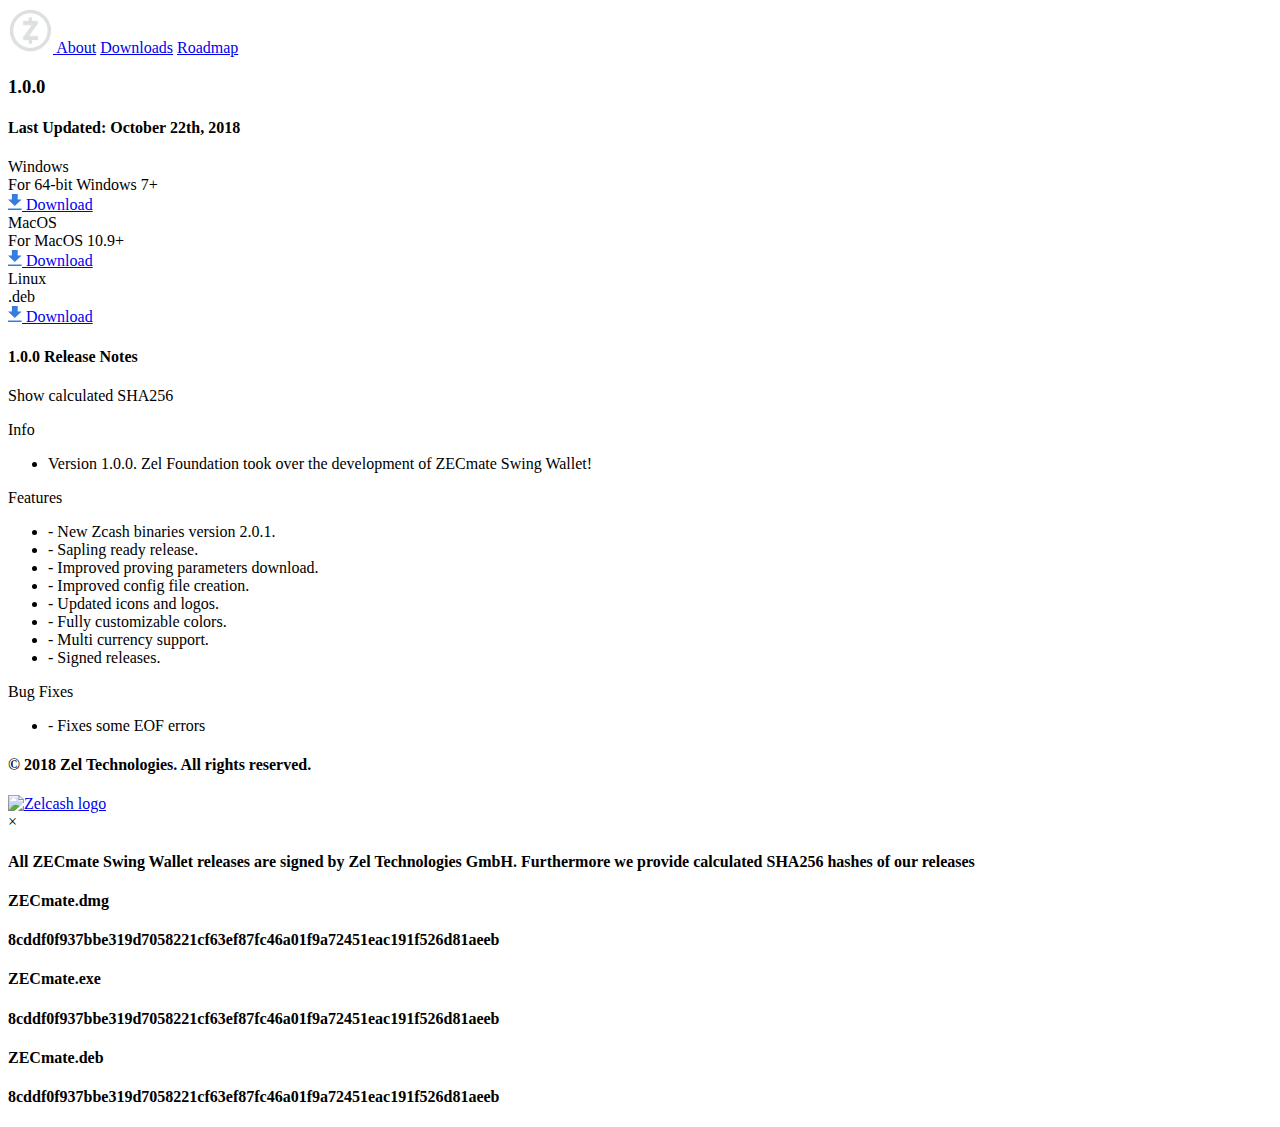
==== downloads/index.html @ d3f6c0b5 "ZECmate" ====
<!DOCTYPE html>
<html lang="en" dir="ltr">

<head>
  <meta charset="utf-8">
  <link rel="shortcut icon" type="image/x-icon" href="../img/favicon.ico">
  <link href="https://fonts.googleapis.com/css?family=Heebo:100,300,400,500,700" rel="stylesheet">
  <link rel="stylesheet" href="../css/tachyons.min.css">
  <link rel="stylesheet" href="../css/style.css?v=3">
  <title>ZECmate Swing Wallet — Downloads</title>

  <!-- Global site tag (gtag.js) - Google Analytics -->
  <script async src="https://www.googletagmanager.com/gtag/js?id=UA-120023197-2"></script>
  <script>
    window.dataLayer = window.dataLayer || [];
    function gtag() { dataLayer.push(arguments); }
    gtag('js', new Date());

    gtag('config', 'UA-120023197-2');
  </script>
</head>

<body>

  <header class="fixed bg-black-60 w-100 center tc pa4 dn db-ns z-1">
    <a href="/" class="link v-mid mr3 mr6-l absolute top-1 left-2 mt2 z-2 dn db-l">
      <img src="../img/zecmate-logo.png" style="height:45px">
    </a>
    <a href="/#about" class="link dib f7 f6-l mr3 mr4-l white-50 hover-white-90 ttu tracked-mega fw3">About</a>
    <a href="/downloads" class="link dib f7 f6-l mr3 mr4-l white ttu tracked-mega fw3">Downloads</a>
    <a href="/roadmap" class="link dib f7 f6-l mr3 mr4-l white-50 hover-white-90 ttu tracked-mega fw3">Roadmap</a>
  </header>

  <div class="vh-100 w-100 white">

    <div class="downloads w-100 pt5 pt6-l pa3 center tc">
      <h3 class="code fw2 ttu tracked f3 mb0">1.0.0</h3>
      <h4 class="fw2 ttu tracked f7 mb0 white-50">Last Updated: October 22th, 2018
        </h3>

        <div class="flex-none flex-m flex-l flex-wrap justify-center mw8 center">
          <div class="w-30-l w-100-ns tc ph3 mb5 mt4 mb0-l">
            <div class="card mw6 center tc f3 fw3 white-90 br3 ba b--mid-gray">
              <div class="card__cell pa4 bb b--mid-gray">
                <object class="downloads-box__logo pa3" type="image/svg+xml" data="../img/logo-windows.svg"></object>
                <span class="fw5">Windows</span>
                <div class="f5 white-60">For 64-bit Windows 7+</div>
              </div>
              <div class="card__cell pa4">
                <a class="card__cell__button link bg-white blue hover-bg-blue hover-white bg-animate db fw6 f5 br2 pa3" href="https://github.com/ZcashWallets/zcash-swing-wallet/releases/download/v1.0.0/ZcashSwingWallet-1.0.0.exe">
                  <svg class="v-mid mr1" xmlns="http://www.w3.org/2000/svg" width="14" height="16" viewBox="0 0 14 16"><title>Download
                      Icon
                    </title>
                    <path fill="#357edd" d="M13.6,7.53814714 L9.7155,7.53814714 L9.7155,2 L3.8845,2 L3.8845,7.53814714 L0,7.53814714 L6.8,14 L13.6,7.53814714 Z M0,16.4 L0,18 L13.6,18 L13.6,16.4 L0,16.4 Z"
                      transform="translate(0 -2)" />
                  </svg>
                  Download
                </a>
              </div>
            </div>
          </div>

          <div class="w-30-l w-100-ns tc ph3 mb5 mt4 mb0-l">
            <div class="card mw6 center tc f3 fw3 white-90 br3 ba b--mid-gray">
              <div class="card__cell pa4 bb b--mid-gray">
                <object class="downloads-box__logo pa3" type="image/svg+xml" data="../img/logo-apple.svg"></object>
                <span class="fw5">MacOS</span>
                <div class="f5 white-60">For MacOS 10.9+</div>
              </div>
              <div class="card__cell pa4">
                <a class="card__cell__button link bg-white blue hover-bg-blue hover-white bg-animate db fw6 f5 br2 pa3" href="https://github.com/ZcashWallets/zcash-swing-wallet/releases/download/v1.0.0/ZcashSwingWallet-1.0.0.dmg">
                  <svg class="v-mid mr1" xmlns="http://www.w3.org/2000/svg" width="14" height="16" viewBox="0 0 14 16"><title>Download
                      Icon
                    </title>
                    <path fill="#357edd" d="M13.6,7.53814714 L9.7155,7.53814714 L9.7155,2 L3.8845,2 L3.8845,7.53814714 L0,7.53814714 L6.8,14 L13.6,7.53814714 Z M0,16.4 L0,18 L13.6,18 L13.6,16.4 L0,16.4 Z"
                      transform="translate(0 -2)" />
                  </svg>
                  Download
                </a>
              </div>
            </div>
          </div>

          <div class="w-30-l w-100-ns tc ph3 mb5 mt4 mb0-l">
            <div class="card mw6 center tc f3 fw3 white-90 br3 ba b--mid-gray">
              <div class="card__cell pa4 bb b--mid-gray">
                <object class="downloads-box__logo pa3" type="image/svg+xml" data="../img/logo-tux.svg"></object>
                <span class="fw5">Linux</span>
                <div class="f5 white-60">.deb</div>
              </div>
              <div class="card__cell pa4">
                <a class="card__cell__button link bg-white blue hover-bg-blue hover-white bg-animate db fw6 f5 br2 pa3" href="https://github.com/ZcashWallets/zcash-swing-wallet/releases/download/v1.0.0/ZcashSwingWallet-1.0.0.deb">
                  <svg class="v-mid mr1" xmlns="http://www.w3.org/2000/svg" width="14" height="16" viewBox="0 0 14 16"><title>Download
                      Icon
                    </title>
                    <path fill="#357edd" d="M13.6,7.53814714 L9.7155,7.53814714 L9.7155,2 L3.8845,2 L3.8845,7.53814714 L0,7.53814714 L6.8,14 L13.6,7.53814714 Z M0,16.4 L0,18 L13.6,18 L13.6,16.4 L0,16.4 Z"
                      transform="translate(0 -2)" />
                  </svg>
                  Download
                </a>
              </div>
            </div>
          </div>

        </div>

        <div class="mw7 center mt5 mb5 tl">

          <h4 class="fw2 ttu tracked f7 mb0 white-70">1.0.0 Release Notes</h4>
          <a onclick="openModal()" id="sha" style="cursor:pointer" class="link dib f7 f6-l mr3 mr4-l white-50 hover-white-90 ttu tracked-mega fw3">Show
            calculated SHA256</a>
          <p>Info</p>
          <ul class="list white-70 fw2 pl0">
            <li class="mb2">Version 1.0.0. Zel Foundation took over the development of ZECmate Swing Wallet!</li>
          </ul>
          <p>Features</p>
          <ul class="list white-70 fw2 pl0">
            <li class="mb2">- New Zcash binaries version 2.0.1.</li>
            <li class="mb2">- Sapling ready release.</li>
            <li class="mb2">- Improved proving parameters download.</li>
            <li class="mb2">- Improved config file creation.</li>
            <li class="mb2">- Updated icons and logos.</li>
            <li class="mb2">- Fully customizable colors.</li>
            <li class="mb2">- Multi currency support.</li>
            <li class="mb2">- Signed releases.</li>
          </ul>
          <p>Bug Fixes</p>
          <ul class="list white-70 fw2 pl0">
            <li class="mb2">- Fixes some EOF errors</li>
          </ul>
        </div>

        <div class="w-100 tc db footer mt6 bottom-2 pb6">
          <h4 class="fw3 white-50">© <span id="year">2018</span> Zel Technologies. All rights reserved.</h4>
          <a class="link" href="https://zel.cash" target="_blank" rel="noopener noreferrer">
            <img class="mw4" src="../img/zelcash-logo-text-light.svg" alt="Zelcash logo">
          </a>
        </div>

    </div>

    <div id="shaModal" class="modal">

      <!-- Modal content -->
      <div class="modal-content">
        <span onclick="closeModal()" class="close">&times;</span>
        <h4 class="fw3 f5 white-100 mt4">All ZECmate Swing Wallet releases are signed by Zel Technologies
          GmbH. Furthermore we provide calculated SHA256 hashes of our releases</h4>

        <h4 class="fw2 f6 tracked white-100 mt4"> ZECmate.dmg</h6>
        <h4 class="shahash fw2 ttu tracked f7 mb0 white-100">8cddf0f937bbe319d7058221cf63ef87fc46a01f9a72451eac191f526d81aeeb</h4>
        <h4 class="fw2 f6 tracked white-100 mt4"> ZECmate.exe</h4>
        <h4 class="shahash fw2 ttu tracked f7 mb0 white-100">8cddf0f937bbe319d7058221cf63ef87fc46a01f9a72451eac191f526d81aeeb</h4>
        <h4 class="fw2 f6 tracked white-100 mt4"> ZECmate.deb</h4>
        <h4 class="shahash fw2 ttu tracked f7 mb0 white-100">8cddf0f937bbe319d7058221cf63ef87fc46a01f9a72451eac191f526d81aeeb</h4>

      </div>

    </div>
    <script>
      // Get the modal
      var modal = document.getElementById('shaModal');

      // Get the button that opens the modal
      var btn = document.getElementById("sha");

      // Get the <span> element that closes the modal
      var span = document.getElementsByClassName("close")[0];

      // When the user clicks the button, open the modal 
      function closeModal() {
        modal.style.display = "none";
      }

      // When the user clicks on <span> (x), close the modal
      function openModal() {
        console.log("test")
        modal.style.display = "block";
      }

      // When the user clicks anywhere outside of the modal, close it
      window.onclick = function (event) {
        if (event.target == modal) {
          modal.style.display = "none";
        }
      }
    </script>
</body>

</html>
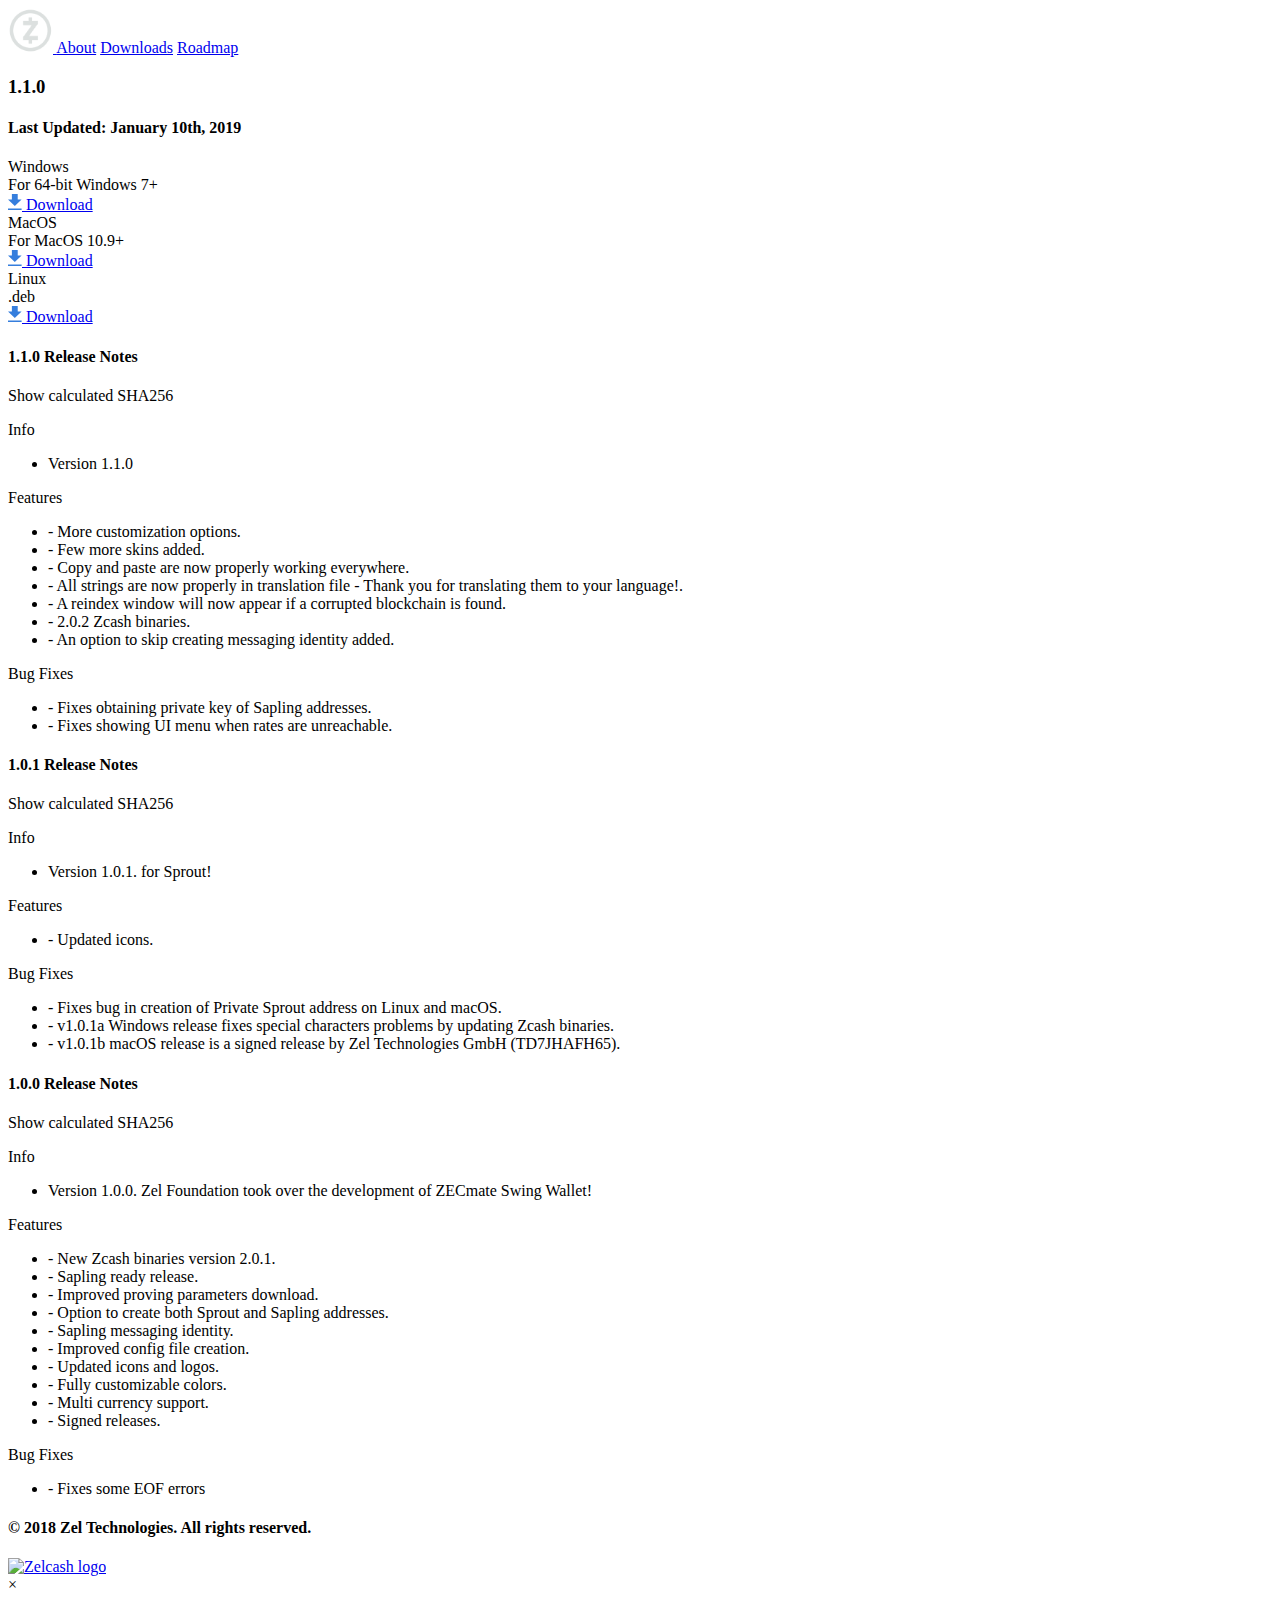
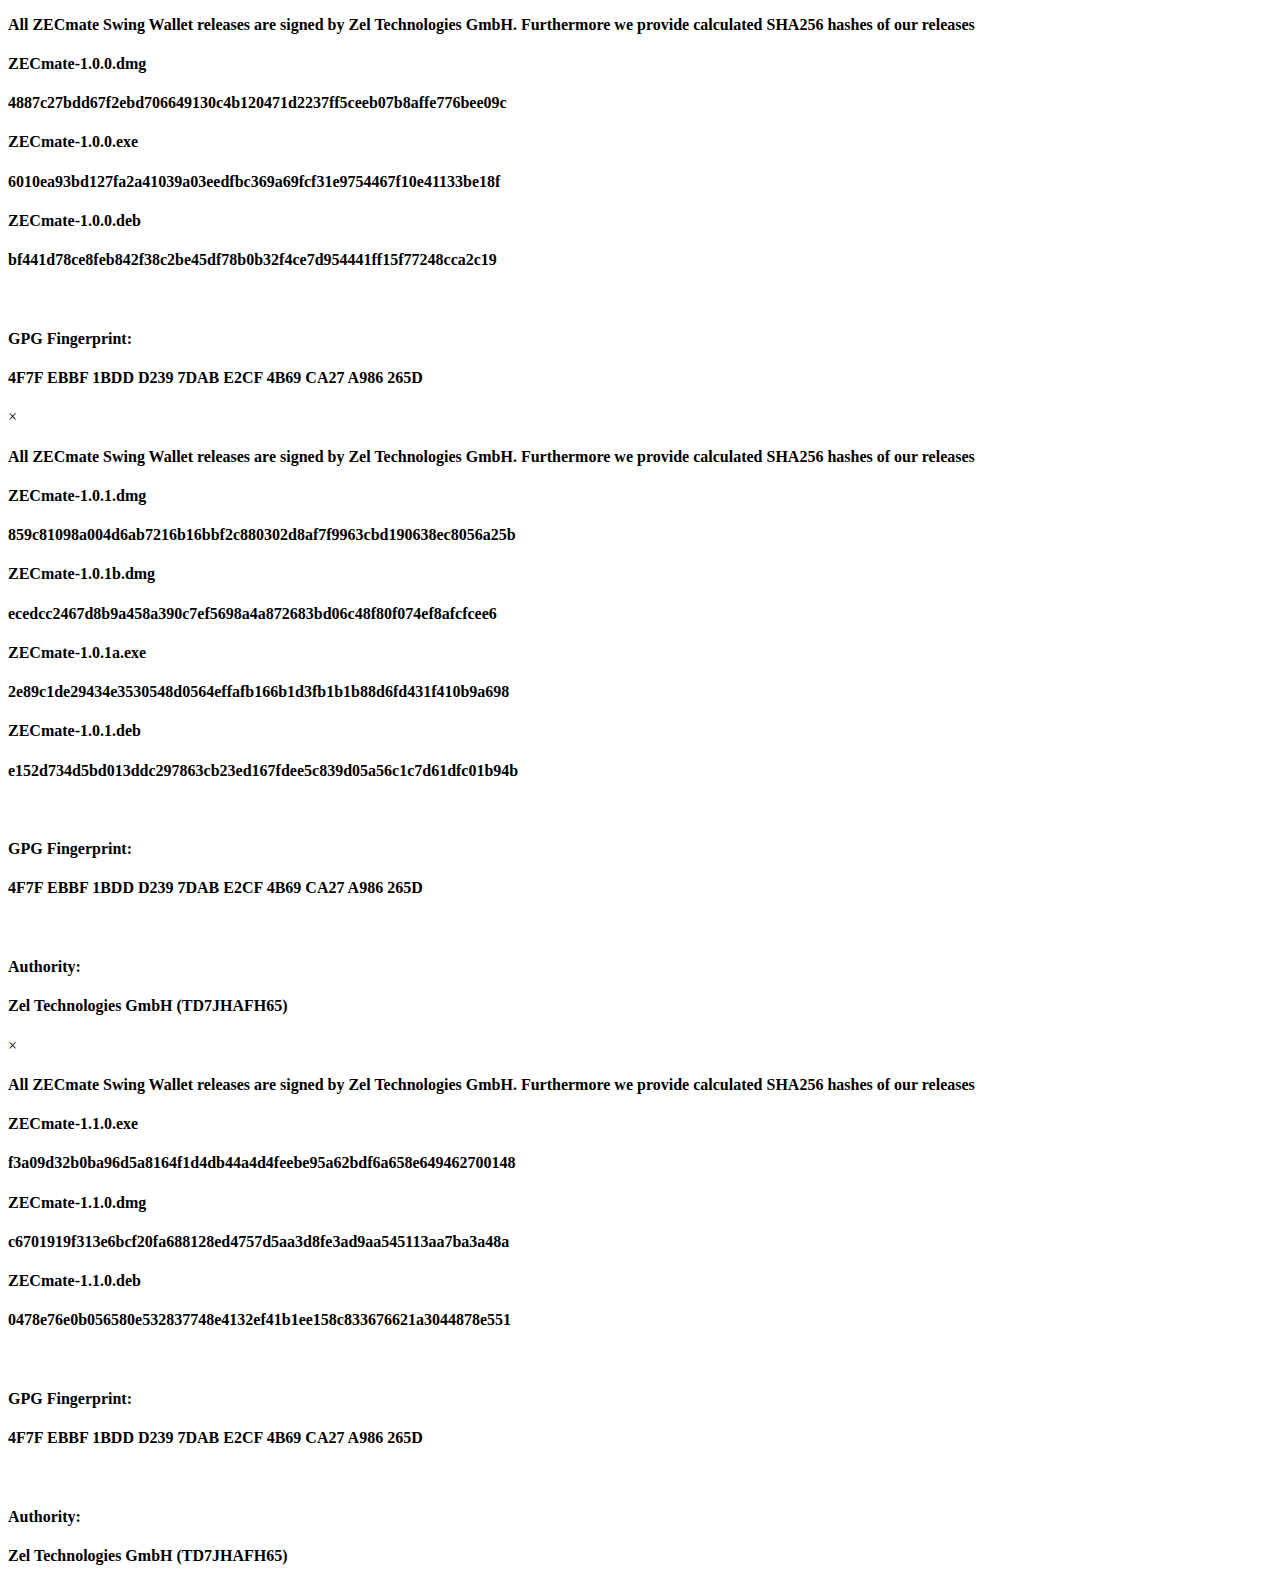
==== commit 480410f0: "v1.1.0" ====
--- a/downloads/index.html
+++ b/downloads/index.html
@@ -34,8 +34,8 @@
   <div class="vh-100 w-100 white">
 
     <div class="downloads w-100 pt5 pt6-l pa3 center tc">
-      <h3 class="code fw2 ttu tracked f3 mb0">1.0.0</h3>
-      <h4 class="fw2 ttu tracked f7 mb0 white-50">Last Updated: October 22th, 2018
+      <h3 class="code fw2 ttu tracked f3 mb0">1.1.0</h3>
+      <h4 class="fw2 ttu tracked f7 mb0 white-50">Last Updated: January 10th, 2019
         </h3>
 
         <div class="flex-none flex-m flex-l flex-wrap justify-center mw8 center">
@@ -47,7 +47,7 @@
                 <div class="f5 white-60">For 64-bit Windows 7+</div>
               </div>
               <div class="card__cell pa4">
-                <a class="card__cell__button link bg-white blue hover-bg-blue hover-white bg-animate db fw6 f5 br2 pa3" href="https://github.com/ZcashWallets/zcash-swing-wallet/releases/download/v1.0.0/ZcashSwingWallet-1.0.0.exe">
+                <a class="card__cell__button link bg-white blue hover-bg-blue hover-white bg-animate db fw6 f5 br2 pa3" href="https://github.com/ZECmate/ZECmate-swing-wallet/releases/download/v1.1.0.0/ZECmate-1.1.0.exe">
                   <svg class="v-mid mr1" xmlns="http://www.w3.org/2000/svg" width="14" height="16" viewBox="0 0 14 16"><title>Download
                       Icon
                     </title>
@@ -68,7 +68,7 @@
                 <div class="f5 white-60">For MacOS 10.9+</div>
               </div>
               <div class="card__cell pa4">
-                <a class="card__cell__button link bg-white blue hover-bg-blue hover-white bg-animate db fw6 f5 br2 pa3" href="https://github.com/ZcashWallets/zcash-swing-wallet/releases/download/v1.0.0/ZcashSwingWallet-1.0.0.dmg">
+                <a class="card__cell__button link bg-white blue hover-bg-blue hover-white bg-animate db fw6 f5 br2 pa3" href="https://github.com/ZECmate/ZECmate-swing-wallet/releases/download/v1.1.0.0/ZECmate-1.1.0.dmg">
                   <svg class="v-mid mr1" xmlns="http://www.w3.org/2000/svg" width="14" height="16" viewBox="0 0 14 16"><title>Download
                       Icon
                     </title>
@@ -89,7 +89,7 @@
                 <div class="f5 white-60">.deb</div>
               </div>
               <div class="card__cell pa4">
-                <a class="card__cell__button link bg-white blue hover-bg-blue hover-white bg-animate db fw6 f5 br2 pa3" href="https://github.com/ZcashWallets/zcash-swing-wallet/releases/download/v1.0.0/ZcashSwingWallet-1.0.0.deb">
+                <a class="card__cell__button link bg-white blue hover-bg-blue hover-white bg-animate db fw6 f5 br2 pa3" href="https://github.com/ZECmate/ZECmate-swing-wallet/releases/download/v1.1.0.0/ZECmate-1.1.0.deb">
                   <svg class="v-mid mr1" xmlns="http://www.w3.org/2000/svg" width="14" height="16" viewBox="0 0 14 16"><title>Download
                       Icon
                     </title>
@@ -106,8 +106,55 @@
 
         <div class="mw7 center mt5 mb5 tl">
 
+          <h4 class="fw2 ttu tracked f7 mb0 white-70">1.1.0 Release Notes</h4>
+          <a onclick="openModal(110)" id="sha" style="cursor:pointer" class="link dib f7 f6-l mr3 mr4-l white-50 hover-white-90 ttu tracked-mega fw3">Show
+            calculated SHA256</a>
+          <p>Info</p>
+          <ul class="list white-70 fw2 pl0">
+            <li class="mb2">Version 1.1.0</li>
+          </ul>
+          <p>Features</p>
+          <ul class="list white-70 fw2 pl0">
+            <li class="mb2">- More customization options.</li>
+            <li class="mb2">- Few more skins added.</li>
+            <li class="mb2">- Copy and paste are now properly working everywhere.</li>
+            <li class="mb2">- All strings are now properly in translation file - Thank you for translating them to your language!.</li>
+            <li class="mb2">- A reindex window will now appear if a corrupted blockchain is found.</li>
+            <li class="mb2">- 2.0.2 Zcash binaries.</li>
+            <li class="mb2">- An option to skip creating messaging identity added.</li>
+          </ul>
+          <p>Bug Fixes</p>
+          <ul class="list white-70 fw2 pl0">
+            <li class="mb2">- Fixes obtaining private key of Sapling addresses.</li>
+            <li class="mb2">- Fixes showing UI menu when rates are unreachable.</li>
+          </ul>
+        </div>
+
+        <div class="mw7 center mt5 mb5 tl">
+
+          <h4 class="fw2 ttu tracked f7 mb0 white-70">1.0.1 Release Notes</h4>
+          <a onclick="openModal(101)" id="sha" style="cursor:pointer" class="link dib f7 f6-l mr3 mr4-l white-50 hover-white-90 ttu tracked-mega fw3">Show
+            calculated SHA256</a>
+          <p>Info</p>
+          <ul class="list white-70 fw2 pl0">
+            <li class="mb2">Version 1.0.1. for Sprout!</li>
+          </ul>
+          <p>Features</p>
+          <ul class="list white-70 fw2 pl0">
+            <li class="mb2">- Updated icons.</li>
+          </ul>
+          <p>Bug Fixes</p>
+          <ul class="list white-70 fw2 pl0">
+            <li class="mb2">- Fixes bug in creation of Private Sprout address on Linux and macOS.</li>
+            <li class="mb2">- v1.0.1a Windows release fixes special characters problems by updating Zcash binaries.</li>
+            <li class="mb2">- v1.0.1b macOS release is a signed release by Zel Technologies GmbH (TD7JHAFH65).</li>
+          </ul>
+        </div>
+
+        <div class="mw7 center mt5 mb5 tl">
+
           <h4 class="fw2 ttu tracked f7 mb0 white-70">1.0.0 Release Notes</h4>
-          <a onclick="openModal()" id="sha" style="cursor:pointer" class="link dib f7 f6-l mr3 mr4-l white-50 hover-white-90 ttu tracked-mega fw3">Show
+          <a onclick="openModal(100)" id="sha" style="cursor:pointer" class="link dib f7 f6-l mr3 mr4-l white-50 hover-white-90 ttu tracked-mega fw3">Show
             calculated SHA256</a>
           <p>Info</p>
           <ul class="list white-70 fw2 pl0">
@@ -118,6 +165,8 @@
             <li class="mb2">- New Zcash binaries version 2.0.1.</li>
             <li class="mb2">- Sapling ready release.</li>
             <li class="mb2">- Improved proving parameters download.</li>
+            <li class="mb2">- Option to create both Sprout and Sapling addresses.</li>
+            <li class="mb2">- Sapling messaging identity.</li>
             <li class="mb2">- Improved config file creation.</li>
             <li class="mb2">- Updated icons and logos.</li>
             <li class="mb2">- Fully customizable colors.</li>
@@ -139,7 +188,7 @@
 
     </div>
 
-    <div id="shaModal" class="modal">
+    <div id="shaModal100" class="modal">
 
       <!-- Modal content -->
       <div class="modal-content">
@@ -147,19 +196,76 @@
         <h4 class="fw3 f5 white-100 mt4">All ZECmate Swing Wallet releases are signed by Zel Technologies
           GmbH. Furthermore we provide calculated SHA256 hashes of our releases</h4>
 
-        <h4 class="fw2 f6 tracked white-100 mt4"> ZECmate.dmg</h6>
-        <h4 class="shahash fw2 ttu tracked f7 mb0 white-100">8cddf0f937bbe319d7058221cf63ef87fc46a01f9a72451eac191f526d81aeeb</h4>
-        <h4 class="fw2 f6 tracked white-100 mt4"> ZECmate.exe</h4>
-        <h4 class="shahash fw2 ttu tracked f7 mb0 white-100">8cddf0f937bbe319d7058221cf63ef87fc46a01f9a72451eac191f526d81aeeb</h4>
-        <h4 class="fw2 f6 tracked white-100 mt4"> ZECmate.deb</h4>
-        <h4 class="shahash fw2 ttu tracked f7 mb0 white-100">8cddf0f937bbe319d7058221cf63ef87fc46a01f9a72451eac191f526d81aeeb</h4>
+        <h4 class="fw2 f6 tracked white-100 mt4"> ZECmate-1.0.0.dmg</h6>
+        <h4 class="shahash fw2 ttu tracked f7 mb0 white-100">4887c27bdd67f2ebd706649130c4b120471d2237ff5ceeb07b8affe776bee09c</h4>
+        <h4 class="fw2 f6 tracked white-100 mt4"> ZECmate-1.0.0.exe</h4>
+        <h4 class="shahash fw2 ttu tracked f7 mb0 white-100">6010ea93bd127fa2a41039a03eedfbc369a69fcf31e9754467f10e41133be18f</h4>
+        <h4 class="fw2 f6 tracked white-100 mt4"> ZECmate-1.0.0.deb</h4>
+        <h4 class="shahash fw2 ttu tracked f7 mb0 white-100">bf441d78ce8feb842f38c2be45df78b0b32f4ce7d954441ff15f77248cca2c19</h4>
+        <br>
+        <h4 class="fw2 f6 tracked white-100 mt4"> GPG Fingerprint:</h4>
+        <h4 class="shahash fw2 ttu tracked f7 mb0 white-100">4F7F EBBF 1BDD D239 7DAB E2CF 4B69 CA27 A986 265D</h4>
+
+      </div>
+
+    </div>
+
+    
+    <div id="shaModal101" class="modal">
+
+      <!-- Modal content -->
+      <div class="modal-content">
+        <span onclick="closeModal()" class="close">&times;</span>
+        <h4 class="fw3 f5 white-100 mt4">All ZECmate Swing Wallet releases are signed by Zel Technologies
+          GmbH. Furthermore we provide calculated SHA256 hashes of our releases</h4>
+
+        <h4 class="fw2 f6 tracked white-100 mt4"> ZECmate-1.0.1.dmg</h6>
+        <h4 class="shahash fw2 ttu tracked f7 mb0 white-100">859c81098a004d6ab7216b16bbf2c880302d8af7f9963cbd190638ec8056a25b</h4>
+        <h4 class="fw2 f6 tracked white-100 mt4"> ZECmate-1.0.1b.dmg</h6>
+        <h4 class="shahash fw2 ttu tracked f7 mb0 white-100">ecedcc2467d8b9a458a390c7ef5698a4a872683bd06c48f80f074ef8afcfcee6</h4>
+        <h4 class="fw2 f6 tracked white-100 mt4"> ZECmate-1.0.1a.exe</h4>
+        <h4 class="shahash fw2 ttu tracked f7 mb0 white-100">2e89c1de29434e3530548d0564effafb166b1d3fb1b1b88d6fd431f410b9a698</h4>
+        <h4 class="fw2 f6 tracked white-100 mt4"> ZECmate-1.0.1.deb</h4>
+        <h4 class="shahash fw2 ttu tracked f7 mb0 white-100">e152d734d5bd013ddc297863cb23ed167fdee5c839d05a56c1c7d61dfc01b94b</h4>
+        <br>
+        <h4 class="fw2 f6 tracked white-100 mt4"> GPG Fingerprint:</h4>
+        <h4 class="shahash fw2 ttu tracked f7 mb0 white-100">4F7F EBBF 1BDD D239 7DAB E2CF 4B69 CA27 A986 265D</h4>
+        <br>
+        <h4 class="fw2 f6 tracked white-100 mt4"> Authority:</h4>
+        <h4 class="shahash fw2 ttu tracked f7 mb0 white-100">Zel Technologies GmbH (TD7JHAFH65)</h4>
+
+      </div>
+
+    </div>
+
+    <div id="shaModal110" class="modal">
+
+      <!-- Modal content -->
+      <div class="modal-content">
+        <span onclick="closeModal()" class="close">&times;</span>
+        <h4 class="fw3 f5 white-100 mt4">All ZECmate Swing Wallet releases are signed by Zel Technologies
+          GmbH. Furthermore we provide calculated SHA256 hashes of our releases</h4>
+
+        <h4 class="fw2 f6 tracked white-100 mt4"> ZECmate-1.1.0.exe</h6>
+        <h4 class="shahash fw2 ttu tracked f7 mb0 white-100">f3a09d32b0ba96d5a8164f1d4db44a4d4feebe95a62bdf6a658e649462700148</h4>
+        <h4 class="fw2 f6 tracked white-100 mt4"> ZECmate-1.1.0.dmg</h6>
+        <h4 class="shahash fw2 ttu tracked f7 mb0 white-100">c6701919f313e6bcf20fa688128ed4757d5aa3d8fe3ad9aa545113aa7ba3a48a</h4>
+        <h4 class="fw2 f6 tracked white-100 mt4"> ZECmate-1.1.0.deb</h4>
+        <h4 class="shahash fw2 ttu tracked f7 mb0 white-100">0478e76e0b056580e532837748e4132ef41b1ee158c833676621a3044878e551</h4>
+        <br>
+        <h4 class="fw2 f6 tracked white-100 mt4"> GPG Fingerprint:</h4>
+        <h4 class="shahash fw2 ttu tracked f7 mb0 white-100">4F7F EBBF 1BDD D239 7DAB E2CF 4B69 CA27 A986 265D</h4>
+        <br>
+        <h4 class="fw2 f6 tracked white-100 mt4"> Authority:</h4>
+        <h4 class="shahash fw2 ttu tracked f7 mb0 white-100">Zel Technologies GmbH (TD7JHAFH65)</h4>
 
       </div>
 
     </div>
     <script>
       // Get the modal
-      var modal = document.getElementById('shaModal');
+      var modal100 = document.getElementById('shaModal100');
+      var modal101 = document.getElementById('shaModal101');
 
       // Get the button that opens the modal
       var btn = document.getElementById("sha");
@@ -169,19 +275,24 @@
 
       // When the user clicks the button, open the modal 
       function closeModal() {
-        modal.style.display = "none";
+        modal100.style.display = "none";
+        modal101.style.display = "none";
       }
 
       // When the user clicks on <span> (x), close the modal
-      function openModal() {
-        console.log("test")
-        modal.style.display = "block";
+      function openModal(version) {
+        if (version == 100) {
+          modal100.style.display = "block";
+        } else if (version == 101) {
+          modal101.style.display = "block";
+        }
       }
 
       // When the user clicks anywhere outside of the modal, close it
       window.onclick = function (event) {
-        if (event.target == modal) {
-          modal.style.display = "none";
+        if (event.target == modal100 || event.target == modal101) {
+          modal100.style.display = "none";
+          modal101.style.display = "none";
         }
       }
     </script>
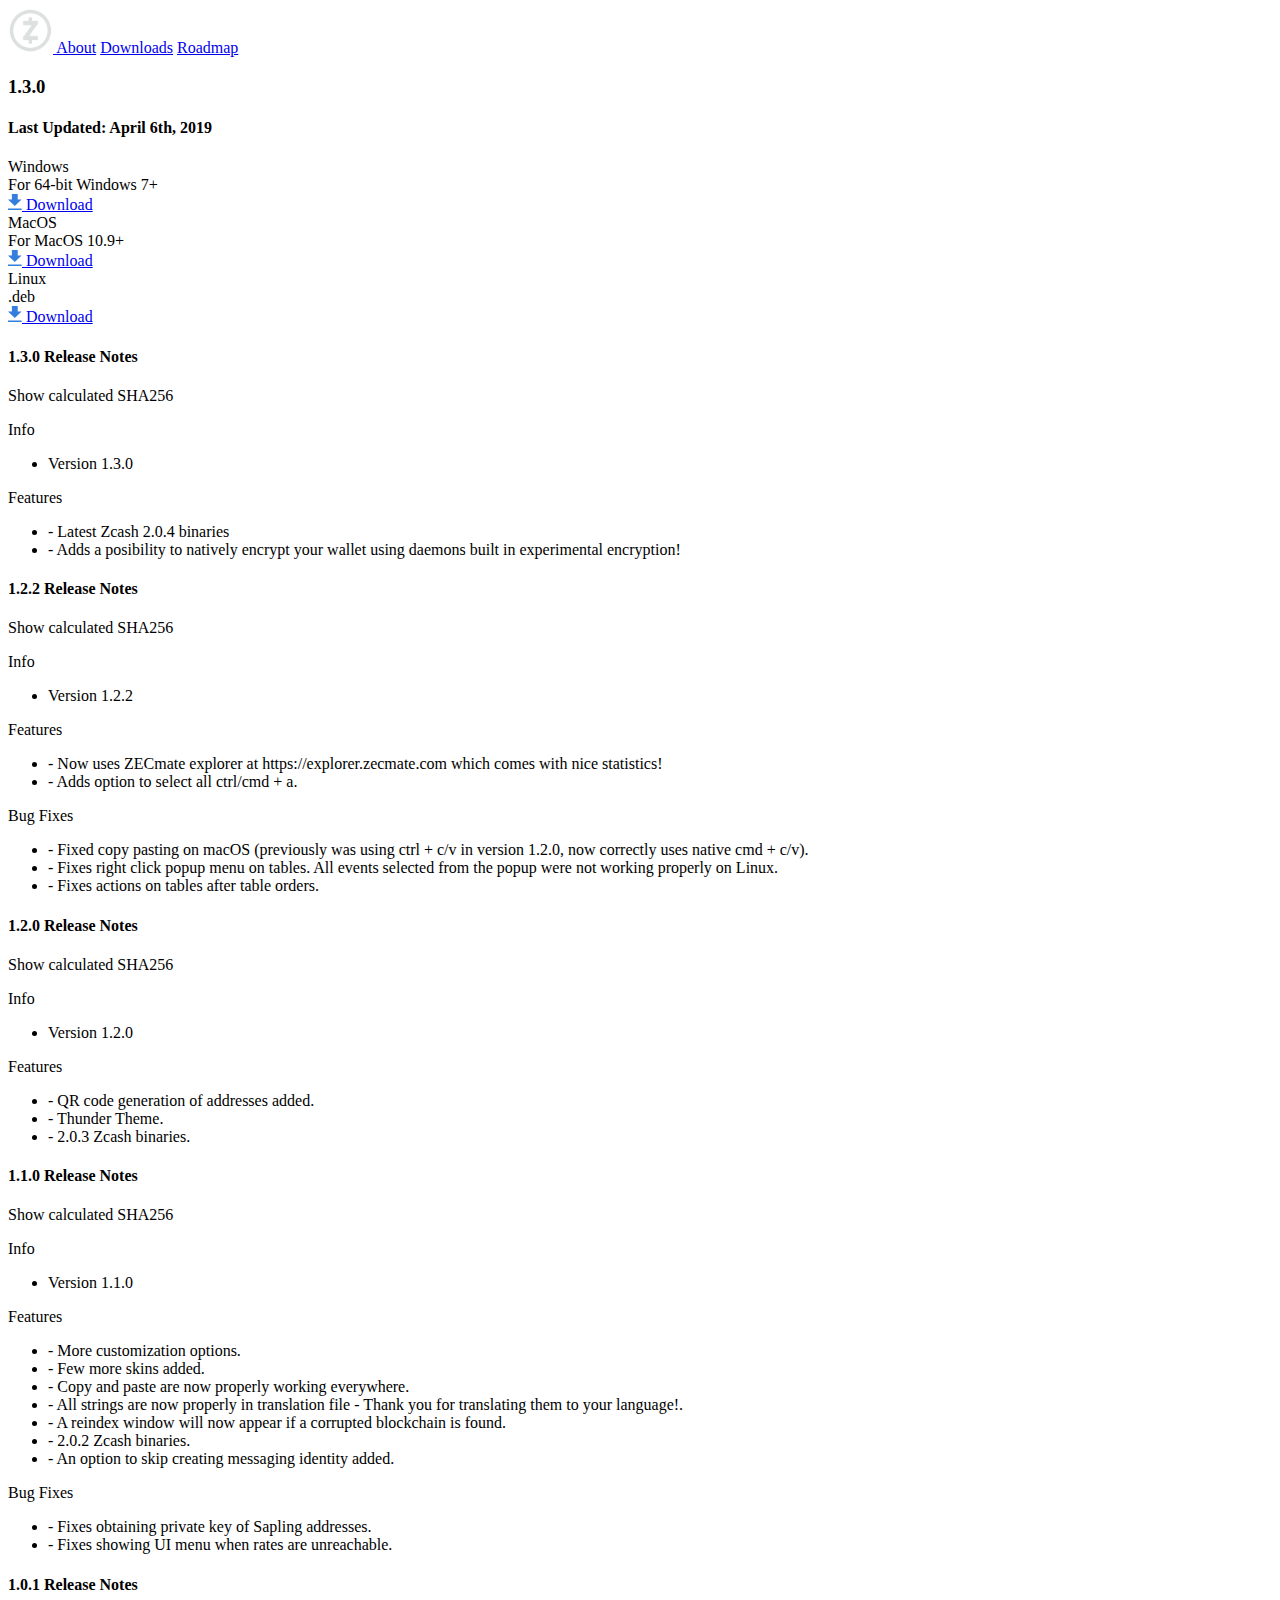
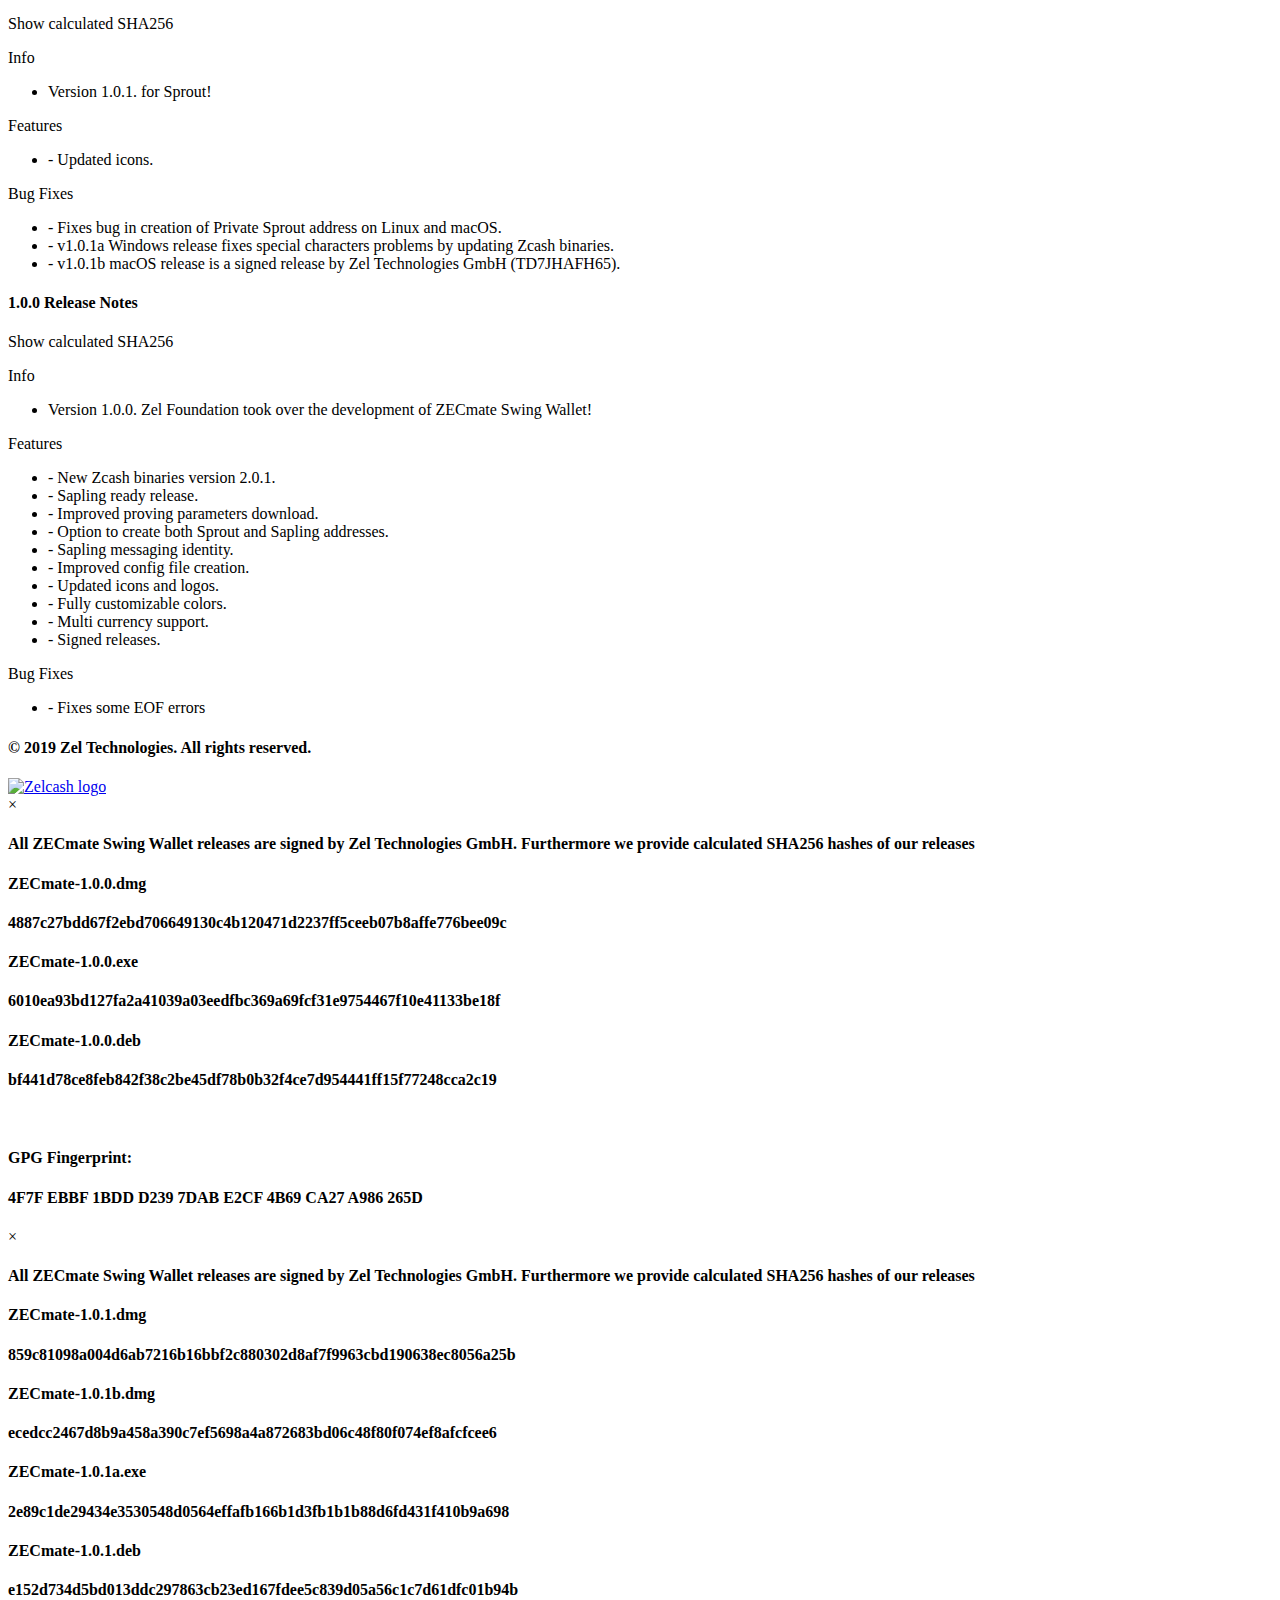
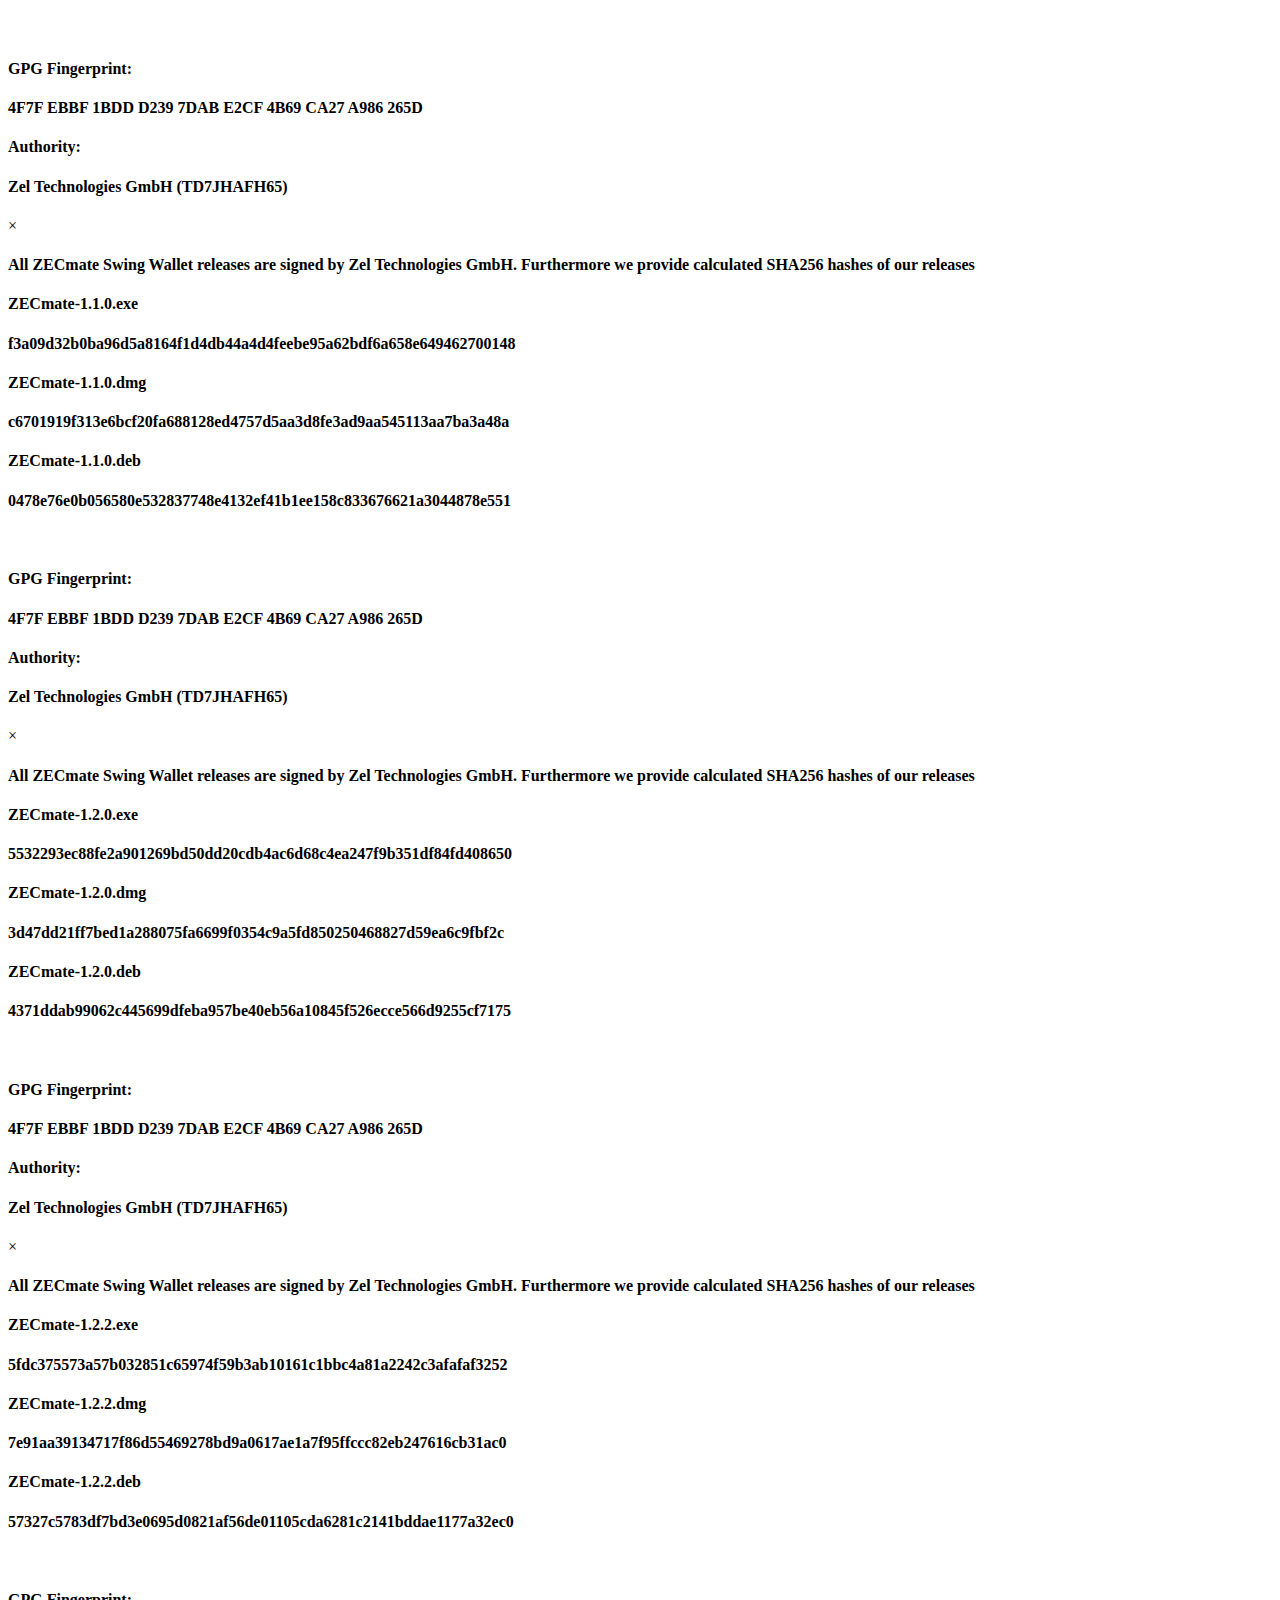
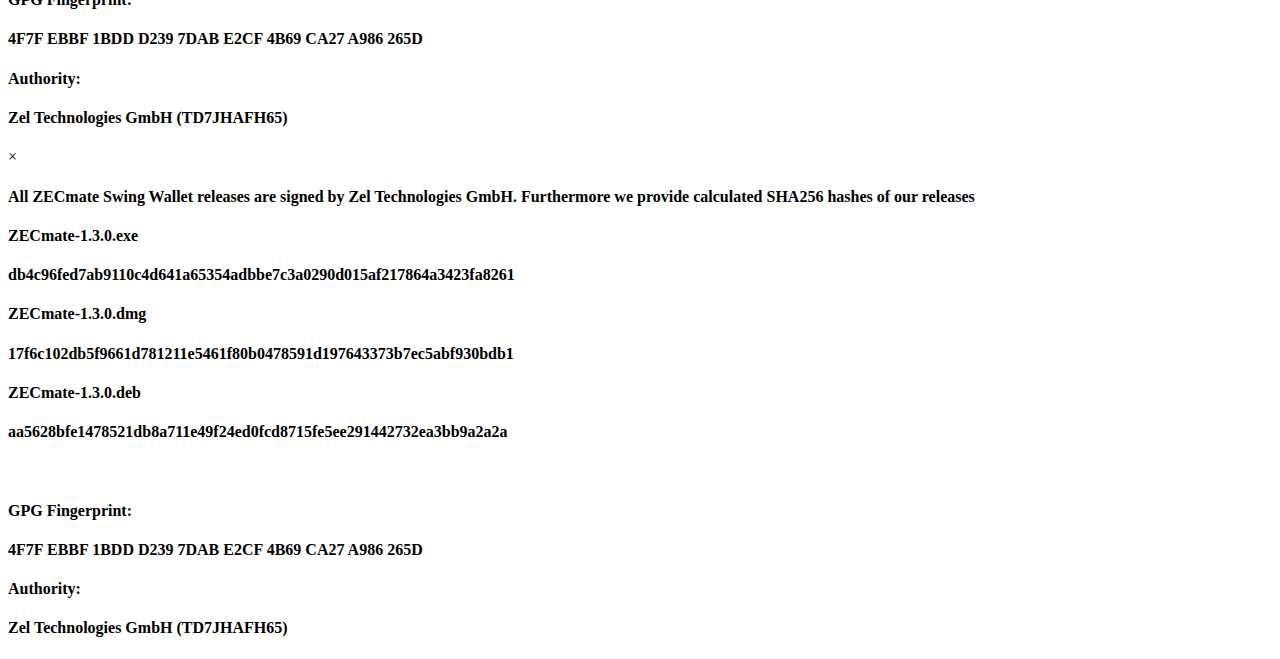
==== commit 1c1e8a5b: "v1.3.0" ====
--- a/downloads/index.html
+++ b/downloads/index.html
@@ -34,8 +34,8 @@
   <div class="vh-100 w-100 white">
 
     <div class="downloads w-100 pt5 pt6-l pa3 center tc">
-      <h3 class="code fw2 ttu tracked f3 mb0">1.1.0</h3>
-      <h4 class="fw2 ttu tracked f7 mb0 white-50">Last Updated: January 10th, 2019
+      <h3 class="code fw2 ttu tracked f3 mb0">1.3.0</h3>
+      <h4 class="fw2 ttu tracked f7 mb0 white-50">Last Updated: April 6th, 2019
         </h3>
 
         <div class="flex-none flex-m flex-l flex-wrap justify-center mw8 center">
@@ -47,7 +47,7 @@
                 <div class="f5 white-60">For 64-bit Windows 7+</div>
               </div>
               <div class="card__cell pa4">
-                <a class="card__cell__button link bg-white blue hover-bg-blue hover-white bg-animate db fw6 f5 br2 pa3" href="https://github.com/ZECmate/ZECmate-swing-wallet/releases/download/v1.1.0.0/ZECmate-1.1.0.exe">
+                <a class="card__cell__button link bg-white blue hover-bg-blue hover-white bg-animate db fw6 f5 br2 pa3" href="https://github.com/ZECmate/ZECmate-swing-wallet/releases/download/v1.3.0/ZECmate-1.3.0.exe">
                   <svg class="v-mid mr1" xmlns="http://www.w3.org/2000/svg" width="14" height="16" viewBox="0 0 14 16"><title>Download
                       Icon
                     </title>
@@ -68,7 +68,7 @@
                 <div class="f5 white-60">For MacOS 10.9+</div>
               </div>
               <div class="card__cell pa4">
-                <a class="card__cell__button link bg-white blue hover-bg-blue hover-white bg-animate db fw6 f5 br2 pa3" href="https://github.com/ZECmate/ZECmate-swing-wallet/releases/download/v1.1.0.0/ZECmate-1.1.0.dmg">
+                <a class="card__cell__button link bg-white blue hover-bg-blue hover-white bg-animate db fw6 f5 br2 pa3" href="https://github.com/ZECmate/ZECmate-swing-wallet/releases/download/v1.3.0/ZECmate-1.3.0.dmg">
                   <svg class="v-mid mr1" xmlns="http://www.w3.org/2000/svg" width="14" height="16" viewBox="0 0 14 16"><title>Download
                       Icon
                     </title>
@@ -89,7 +89,7 @@
                 <div class="f5 white-60">.deb</div>
               </div>
               <div class="card__cell pa4">
-                <a class="card__cell__button link bg-white blue hover-bg-blue hover-white bg-animate db fw6 f5 br2 pa3" href="https://github.com/ZECmate/ZECmate-swing-wallet/releases/download/v1.1.0.0/ZECmate-1.1.0.deb">
+                <a class="card__cell__button link bg-white blue hover-bg-blue hover-white bg-animate db fw6 f5 br2 pa3" href="https://github.com/ZECmate/ZECmate-swing-wallet/releases/download/v1.3.0/ZECmate-1.3.0.deb">
                   <svg class="v-mid mr1" xmlns="http://www.w3.org/2000/svg" width="14" height="16" viewBox="0 0 14 16"><title>Download
                       Icon
                     </title>
@@ -102,6 +102,61 @@
             </div>
           </div>
 
+        </div>
+
+        <div class="mw7 center mt5 mb5 tl">
+
+          <h4 class="fw2 ttu tracked f7 mb0 white-70">1.3.0 Release Notes</h4>
+          <a onclick="openModal(130)" id="sha" style="cursor:pointer" class="link dib f7 f6-l mr3 mr4-l white-50 hover-white-90 ttu tracked-mega fw3">Show
+            calculated SHA256</a>
+          <p>Info</p>
+          <ul class="list white-70 fw2 pl0">
+            <li class="mb2">Version 1.3.0</li>
+          </ul>
+          <p>Features</p>
+          <ul class="list white-70 fw2 pl0">
+            <li class="mb2">- Latest Zcash 2.0.4 binaries</li>
+            <li class="mb2">- Adds a posibility to natively encrypt your wallet using daemons built in experimental encryption!</li>
+          </ul>
+        </div>
+
+        <div class="mw7 center mt5 mb5 tl">
+
+          <h4 class="fw2 ttu tracked f7 mb0 white-70">1.2.2 Release Notes</h4>
+          <a onclick="openModal(122)" id="sha" style="cursor:pointer" class="link dib f7 f6-l mr3 mr4-l white-50 hover-white-90 ttu tracked-mega fw3">Show
+            calculated SHA256</a>
+          <p>Info</p>
+          <ul class="list white-70 fw2 pl0">
+            <li class="mb2">Version 1.2.2</li>
+          </ul>
+          <p>Features</p>
+          <ul class="list white-70 fw2 pl0">
+            <li class="mb2">- Now uses ZECmate explorer at https://explorer.zecmate.com which comes with nice statistics!</li>
+            <li class="mb2">- Adds option to select all ctrl/cmd + a.</li>
+          </ul>
+          <p>Bug Fixes</p>
+          <ul class="list white-70 fw2 pl0">
+            <li class="mb2">- Fixed copy pasting on macOS (previously was using ctrl + c/v in version 1.2.0, now correctly uses native cmd + c/v).</li>
+            <li class="mb2">- Fixes right click popup menu on tables. All events selected from the popup were not working properly on Linux.</li>
+            <li class="mb2">- Fixes actions on tables after table orders.</li>
+          </ul>
+        </div>
+
+        <div class="mw7 center mt5 mb5 tl">
+
+          <h4 class="fw2 ttu tracked f7 mb0 white-70">1.2.0 Release Notes</h4>
+          <a onclick="openModal(120)" id="sha" style="cursor:pointer" class="link dib f7 f6-l mr3 mr4-l white-50 hover-white-90 ttu tracked-mega fw3">Show
+            calculated SHA256</a>
+          <p>Info</p>
+          <ul class="list white-70 fw2 pl0">
+            <li class="mb2">Version 1.2.0</li>
+          </ul>
+          <p>Features</p>
+          <ul class="list white-70 fw2 pl0">
+            <li class="mb2">- QR code generation of addresses added.</li>
+            <li class="mb2">- Thunder Theme.</li>
+            <li class="mb2">- 2.0.3 Zcash binaries.</li>
+          </ul>
         </div>
 
         <div class="mw7 center mt5 mb5 tl">
@@ -180,7 +235,7 @@
         </div>
 
         <div class="w-100 tc db footer mt6 bottom-2 pb6">
-          <h4 class="fw3 white-50">© <span id="year">2018</span> Zel Technologies. All rights reserved.</h4>
+          <h4 class="fw3 white-50">© <span id="year">2019</span> Zel Technologies. All rights reserved.</h4>
           <a class="link" href="https://zel.cash" target="_blank" rel="noopener noreferrer">
             <img class="mw4" src="../img/zelcash-logo-text-light.svg" alt="Zelcash logo">
           </a>
@@ -230,7 +285,6 @@
         <br>
         <h4 class="fw2 f6 tracked white-100 mt4"> GPG Fingerprint:</h4>
         <h4 class="shahash fw2 ttu tracked f7 mb0 white-100">4F7F EBBF 1BDD D239 7DAB E2CF 4B69 CA27 A986 265D</h4>
-        <br>
         <h4 class="fw2 f6 tracked white-100 mt4"> Authority:</h4>
         <h4 class="shahash fw2 ttu tracked f7 mb0 white-100">Zel Technologies GmbH (TD7JHAFH65)</h4>
 
@@ -255,17 +309,92 @@
         <br>
         <h4 class="fw2 f6 tracked white-100 mt4"> GPG Fingerprint:</h4>
         <h4 class="shahash fw2 ttu tracked f7 mb0 white-100">4F7F EBBF 1BDD D239 7DAB E2CF 4B69 CA27 A986 265D</h4>
-        <br>
         <h4 class="fw2 f6 tracked white-100 mt4"> Authority:</h4>
         <h4 class="shahash fw2 ttu tracked f7 mb0 white-100">Zel Technologies GmbH (TD7JHAFH65)</h4>
 
       </div>
 
     </div>
+
+    <div id="shaModal20" class="modal">
+
+      <!-- Modal content -->
+      <div class="modal-content">
+        <span onclick="closeModal()" class="close">&times;</span>
+        <h4 class="fw3 f5 white-100 mt4">All ZECmate Swing Wallet releases are signed by Zel Technologies
+          GmbH. Furthermore we provide calculated SHA256 hashes of our releases</h4>
+
+        <h4 class="fw2 f6 tracked white-100 mt4"> ZECmate-1.2.0.exe</h6>
+        <h4 class="shahash fw2 ttu tracked f7 mb0 white-100">5532293ec88fe2a901269bd50dd20cdb4ac6d68c4ea247f9b351df84fd408650</h4>
+        <h4 class="fw2 f6 tracked white-100 mt4"> ZECmate-1.2.0.dmg</h6>
+        <h4 class="shahash fw2 ttu tracked f7 mb0 white-100">3d47dd21ff7bed1a288075fa6699f0354c9a5fd850250468827d59ea6c9fbf2c</h4>
+        <h4 class="fw2 f6 tracked white-100 mt4"> ZECmate-1.2.0.deb</h4>
+        <h4 class="shahash fw2 ttu tracked f7 mb0 white-100">4371ddab99062c445699dfeba957be40eb56a10845f526ecce566d9255cf7175</h4>
+        <br>
+        <h4 class="fw2 f6 tracked white-100 mt4"> GPG Fingerprint:</h4>
+        <h4 class="shahash fw2 ttu tracked f7 mb0 white-100">4F7F EBBF 1BDD D239 7DAB E2CF 4B69 CA27 A986 265D</h4>
+        <h4 class="fw2 f6 tracked white-100 mt4"> Authority:</h4>
+        <h4 class="shahash fw2 ttu tracked f7 mb0 white-100">Zel Technologies GmbH (TD7JHAFH65)</h4>
+
+      </div>
+
+    </div>
+
+    <div id="shaModal22" class="modal">
+
+      <!-- Modal content -->
+      <div class="modal-content">
+        <span onclick="closeModal()" class="close">&times;</span>
+        <h4 class="fw3 f5 white-100 mt4">All ZECmate Swing Wallet releases are signed by Zel Technologies
+          GmbH. Furthermore we provide calculated SHA256 hashes of our releases</h4>
+
+        <h4 class="fw2 f6 tracked white-100 mt4"> ZECmate-1.2.2.exe</h6>
+        <h4 class="shahash fw2 ttu tracked f7 mb0 white-100">5fdc375573a57b032851c65974f59b3ab10161c1bbc4a81a2242c3afafaf3252</h4>
+        <h4 class="fw2 f6 tracked white-100 mt4"> ZECmate-1.2.2.dmg</h6>
+        <h4 class="shahash fw2 ttu tracked f7 mb0 white-100">7e91aa39134717f86d55469278bd9a0617ae1a7f95ffccc82eb247616cb31ac0</h4>
+        <h4 class="fw2 f6 tracked white-100 mt4"> ZECmate-1.2.2.deb</h4>
+        <h4 class="shahash fw2 ttu tracked f7 mb0 white-100">57327c5783df7bd3e0695d0821af56de01105cda6281c2141bddae1177a32ec0</h4>
+        <br>
+        <h4 class="fw2 f6 tracked white-100 mt4"> GPG Fingerprint:</h4>
+        <h4 class="shahash fw2 ttu tracked f7 mb0 white-100">4F7F EBBF 1BDD D239 7DAB E2CF 4B69 CA27 A986 265D</h4>
+        <h4 class="fw2 f6 tracked white-100 mt4"> Authority:</h4>
+        <h4 class="shahash fw2 ttu tracked f7 mb0 white-100">Zel Technologies GmbH (TD7JHAFH65)</h4>
+
+      </div>
+
+    </div>
+    
+    <div id="shaModal30" class="modal">
+
+      <!-- Modal content -->
+      <div class="modal-content">
+        <span onclick="closeModal()" class="close">&times;</span>
+        <h4 class="fw3 f5 white-100 mt4">All ZECmate Swing Wallet releases are signed by Zel Technologies
+          GmbH. Furthermore we provide calculated SHA256 hashes of our releases</h4>
+
+        <h4 class="fw2 f6 tracked white-100 mt4"> ZECmate-1.3.0.exe</h6>
+        <h4 class="shahash fw2 ttu tracked f7 mb0 white-100">db4c96fed7ab9110c4d641a65354adbbe7c3a0290d015af217864a3423fa8261</h4>
+        <h4 class="fw2 f6 tracked white-100 mt4"> ZECmate-1.3.0.dmg</h6>
+        <h4 class="shahash fw2 ttu tracked f7 mb0 white-100">17f6c102db5f9661d781211e5461f80b0478591d197643373b7ec5abf930bdb1</h4>
+        <h4 class="fw2 f6 tracked white-100 mt4"> ZECmate-1.3.0.deb</h4>
+        <h4 class="shahash fw2 ttu tracked f7 mb0 white-100">aa5628bfe1478521db8a711e49f24ed0fcd8715fe5ee291442732ea3bb9a2a2a</h4>
+        <br>
+        <h4 class="fw2 f6 tracked white-100 mt4"> GPG Fingerprint:</h4>
+        <h4 class="shahash fw2 ttu tracked f7 mb0 white-100">4F7F EBBF 1BDD D239 7DAB E2CF 4B69 CA27 A986 265D</h4>
+        <h4 class="fw2 f6 tracked white-100 mt4"> Authority:</h4>
+        <h4 class="shahash fw2 ttu tracked f7 mb0 white-100">Zel Technologies GmbH (TD7JHAFH65)</h4>
+
+      </div>
+
+    </div>
     <script>
-      // Get the modal
+      // Get the modal OK now it needs cleaning :D
       var modal100 = document.getElementById('shaModal100');
       var modal101 = document.getElementById('shaModal101');
+      var modal110 = document.getElementById('shaModal110');
+      var modal120 = document.getElementById('shaModal20');
+      var modal122 = document.getElementById('shaModal22');
+      var modal130 = document.getElementById('shaModal30');
 
       // Get the button that opens the modal
       var btn = document.getElementById("sha");
@@ -277,6 +406,10 @@
       function closeModal() {
         modal100.style.display = "none";
         modal101.style.display = "none";
+        modal110.style.display = "none";
+        modal120.style.display = "none";
+        modal122.style.display = "none";
+        modal130.style.display = "none";
       }
 
       // When the user clicks on <span> (x), close the modal
@@ -285,14 +418,26 @@
           modal100.style.display = "block";
         } else if (version == 101) {
           modal101.style.display = "block";
+        } else if (version == 110) {
+          modal110.style.display = "block";
+        } else if (version == 120) {
+          modal120.style.display = "block";
+        } else if (version == 122) {
+          modal122.style.display = "block";
+        } else if (version == 130) {
+          modal130.style.display = "block";
         }
       }
 
       // When the user clicks anywhere outside of the modal, close it
       window.onclick = function (event) {
-        if (event.target == modal100 || event.target == modal101) {
+        if (event.target == modal100 || event.target == modal101 || event.target == modal110 || event.target == modal120 || event.target == modal122 || event.target == modal130) {
           modal100.style.display = "none";
           modal101.style.display = "none";
+          modal110.style.display = "none";
+          modal120.style.display = "none";
+          modal122.style.display = "none";
+          modal130.style.display = "none";
         }
       }
     </script>
